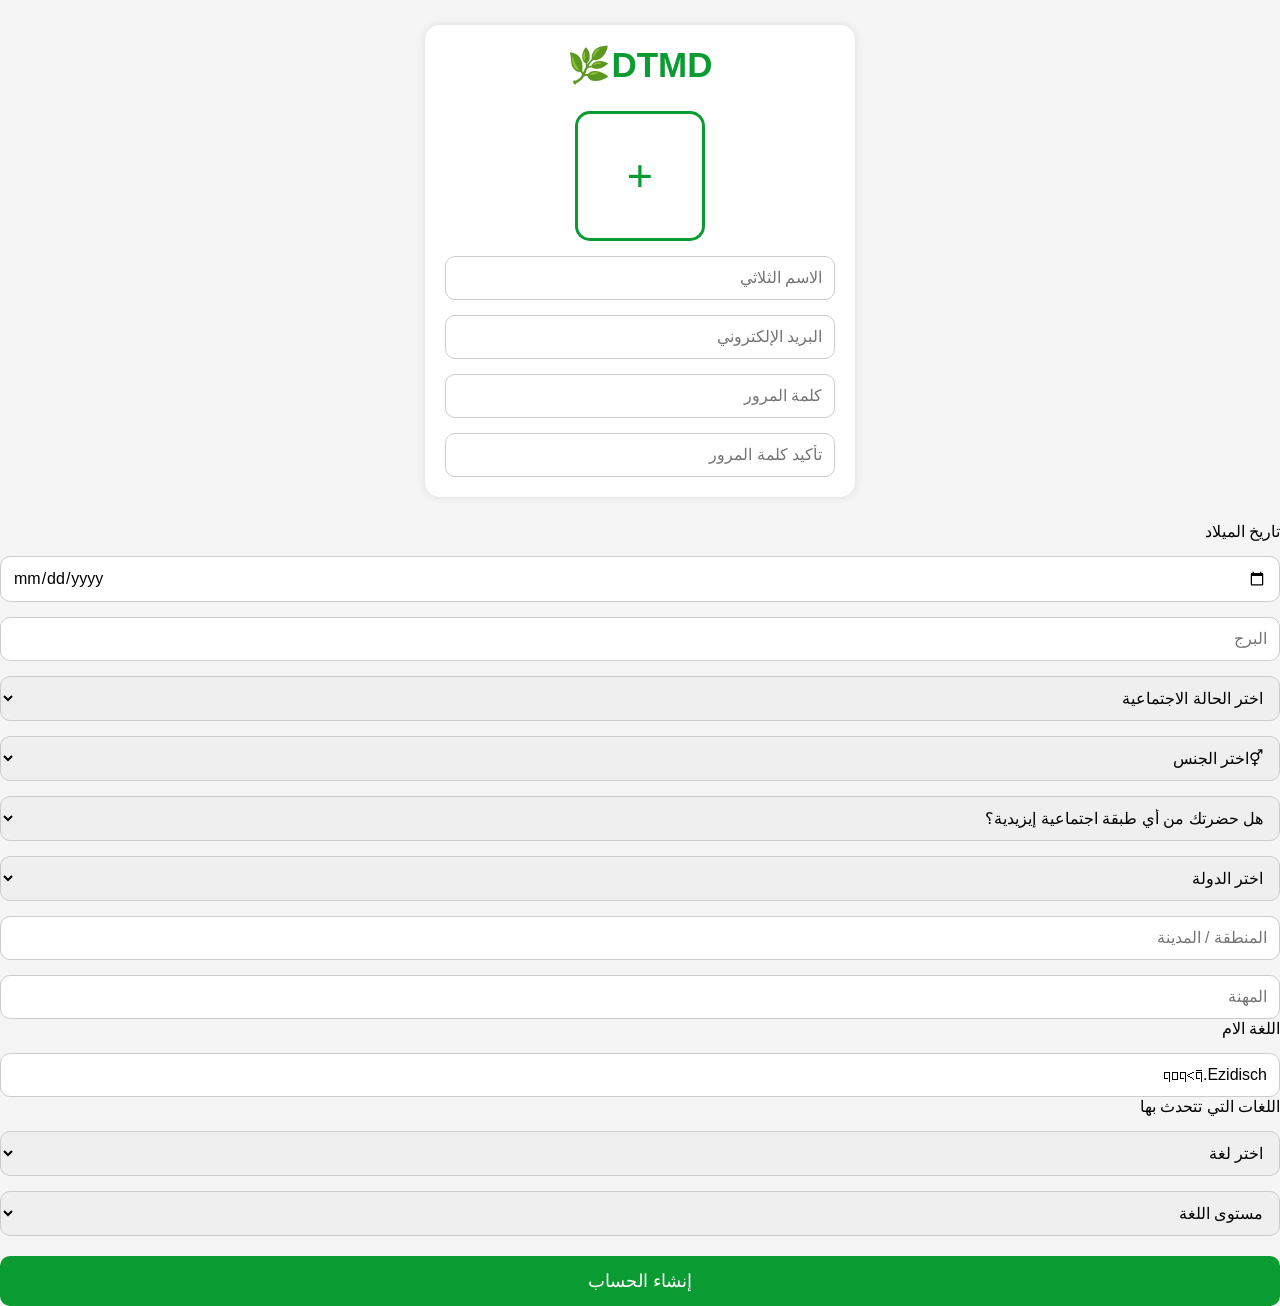
==== index.html @ 59852338 "Add files via upload" ====
<!DOCTYPE html>
<html lang="ar" dir="rtl">
<head>
<meta charset="UTF-8">
<meta name="viewport" content="width=device-width, initial-scale=1.0">

<title>DTMD🌿</title>

<style>
*{
margin:0;
padding:0;
box-sizing:border-box;
font-family:Tahoma,sans-serif;
}

body{
background:#f5f5f5;
}

.container{
width:95%;
max-width:430px;
margin:25px auto;
background:#fff;
padding:20px;
border-radius:15px;
box-shadow:0 0 10px rgba(0,0,0,.1);
}

.logo{
text-align:center;
font-size:35px;
font-weight:bold;
color:#0a9b32;
margin-bottom:25px;
}

.image-box{
width:130px;
height:130px;
margin:auto;
border:3px solid #0a9b32;
border-radius:15px;
display:flex;
align-items:center;
justify-content:center;
cursor:pointer;
overflow:hidden;
}

.image-box img{
width:100%;
height:100%;
object-fit:cover;
display:none;
}

.image-box span{
font-size:45px;
color:#0a9b32;
}

input,select{
width:100%;
padding:12px;
margin-top:15px;
border:1px solid #ccc;
border-radius:10px;
font-size:16px;
}

button{
width:100%;
margin-top:20px;
padding:14px;
background:#0a9b32;
color:#fff;
border:none;
border-radius:10px;
font-size:18px;
cursor:pointer;
}
</style>
</head>

<body>

<div class="container">

<div class="logo">DTMD🌿</div>

<label class="image-box" for="photo">
<img id="preview">
<span id="plus">+</span>
</label>

<input type="file" id="photo" accept="image/*" hidden>

<input type="text" placeholder="الاسم الثلاثي">

<input type="email" placeholder="البريد الإلكتروني">

<input type="password" placeholder="كلمة المرور">

<input type="password" placeholder="تأكيد كلمة المرور">

</div>

<script>
photo.onchange=function(){
const file=this.files[0];
if(file){
preview.src=URL.createObjectURL(file);
preview.style.display="block";
plus.style.display="none";
}
}
</script>
تاريخ الميلاد
</body>
</html>
<input type="date" id="birth">

<input type="text" id="zodiac" placeholder="البرج" readonly>

<select>
<option selected disabled>اختر الحالة الاجتماعية</option>
<option>أعزب</option>
<option>متزوج</option>
</select>

<select>
<option selected disabled>⚥اختر الجنس</option>
<option>ذكر♂</option>
<option>أنثى♀</option>
</select>

<select>
<option selected disabled>هل حضرتك من أي طبقة اجتماعية إيزيدية؟</option>
<option>مريد</option>
<option>شيخ</option>
<option>بير</option>
</select>

<script>
birth.onchange=function(){

let d=new Date(this.value);

let day=d.getDate();

let month=d.getMonth()+1;

let zodiac="";

if((month==3&&day>=21)||(month==4&&day<=19)) zodiac="الحمل";
else if((month==4&&day>=20)||(month==5&&day<=20)) zodiac="الثور";
else if((month==5&&day>=21)||(month==6&&day<=20)) zodiac="الجوزاء";
else if((month==6&&day>=21)||(month==7&&day<=22)) zodiac="السرطان";
else if((month==7&&day>=23)||(month==8&&day<=22)) zodiac="الأسد";
else if((month==8&&day>=23)||(month==9&&day<=22)) zodiac="العذراء";
else if((month==9&&day>=23)||(month==10&&day<=22)) zodiac="الميزان";
else if((month==10&&day>=23)||(month==11&&day<=21)) zodiac="العقرب";
else if((month==11&&day>=22)||(month==12&&day<=21)) zodiac="القوس";
else if((month==12&&day>=22)||(month==1&&day<=19)) zodiac="الجدي";
else if((month==1&&day>=20)||(month==2&&day<=18)) zodiac="الدلو";
else zodiac="الحوت";

document.getElementById("zodiac").value=zodiac;

}
</script>
<select id="country">
<option selected disabled>اختر الدولة</option>
<option>ألمانيا</option>
<option>العراق</option>
<option>سوريا</option>
<option>تركيا</option>
<option>إسبانيا</option>
<option>فرنسا</option>
<option>هولندا</option>
<option>بلجيكا</option>
<option>السويد</option>
<option>النمسا</option>
<option>سويسرا</option>
<option>الدنمارك</option>
<option>النرويج</option>
<option>فنلندا</option>
<option>بريطانيا</option>
<option>أمريكا</option>
<option>كندا</option>
<option>أستراليا</option>
</select>

<input type="text" id="region" placeholder="المنطقة / المدينة">

<input type="text" id="job" placeholder="المهنة">
اللغة الام
<input type="text" value="Ezidisch.𐺩𐺏𐺨𐺋𐺨" readonly>

<label>اللغات التي تتحدث بها</label>

<select id="language">
<option selected disabled>اختر لغة</option>
<option>العربية</option>
<option>Hindi</option>
<option>Deutsch</option>
<option>English</option>
<option>Español</option>
<option>Français</option>
<option>Türkçe</option>
<option>Русский</option>
<option>Italiano</option>
<option>Português</option>
<option>Nederlands</option>
<option>Svenska</option>
</select>


<select id="level">
<option selected disabled>مستوى اللغة</option>
<option>مبتدئ</option>
<option>متوسط</option>
<option>جيد جداً</option>
<option>ممتاز</option>
</select>

<button id="register">إنشاء الحساب</button>
<script>

document.getElementById("register").onclick = function () {

let photo = document.getElementById("photo").files.length;

let name = document.querySelector('input[type="text"]').value.trim();

let email = document.querySelector('input[type="email"]').value.trim();

let pass = document.querySelectorAll('input[type="password"]')[0].value;

let pass2 = document.querySelectorAll('input[type="password"]')[1].value;

if(photo==0){
alert("الرجاء اختيار صورة شخصية");
return;
}

if(name==""){
alert("الرجاء إدخال الاسم الثلاثي");
return;
}

if(email==""){
alert("الرجاء إدخال البريد الإلكتروني");
return;
}

if(pass==""){
alert("الرجاء إدخال كلمة المرور");
return;
}

if(pass2==""){
alert("الرجاء تأكيد كلمة المرور");
return;
}

if(pass!=pass2){
alert("كلمتا المرور غير متطابقتين");
return;
}

let birth = document.getElementById("birth").value;

if(birth==""){
    alert("الرجاء اختيار تاريخ الميلاد");
    return;
}

let social = document.querySelectorAll("select")[0].value;

if(social=="اختر الحالة الاجتماعية"){
    alert("الرجاء اختيار الحالة الاجتماعية");
    return;
}

let gender = document.querySelectorAll("select")[1].value;

if(gender=="اختر الجنس"){
    alert("الرجاء اختيار الجنس");
    return;
}

let ezidiClass = document.querySelectorAll("select")[2].value;

if(ezidiClass=="هل حضرتك من أي طبقة اجتماعية إيزيدية؟"){
    alert("الرجاء اختيار الطبقة الاجتماعية الإيزيدية");
    return;
}

let country = document.getElementById("country").value;

if(country=="اختر الدولة"){
    alert("الرجاء اختيار الدولة");
    return;
}

let region = document.getElementById("region").value.trim();

if(region==""){
    alert("الرجاء إدخال المنطقة");
    return;
}

let job = document.getElementById("job").value.trim();

if(job==""){
    alert("الرجاء إدخال المهنة");
    return;
}

let language = document.getElementById("language").value;

if(language=="" || language=="اختر لغة"){
    alert("الرجاء اختيار لغة");
    return;
}

let level = document.getElementById("level").value;

if(level=="مستوى اللغة"){
    alert("الرجاء اختيار مستوى اللغة");
    return;
}

window.location.href = "home.html";

}

</script>
<script>

document.getElementById("fullname").innerText =
localStorage.getItem("fullname") || "الاسم الثلاثي";

document.getElementById("username").innerText =
"@" + (localStorage.getItem("username") || "username");

document.getElementById("birth").innerText =
localStorage.getItem("birth") || "--";

document.getElementById("zodiac").innerText =
localStorage.getItem("zodiac") || "--";

document.getElementById("gender").innerText =
localStorage.getItem("gender") || "--";

document.getElementById("social").innerText =
localStorage.getItem("social") || "--";

document.getElementById("ezidi").innerText =
localStorage.getItem("ezidiClass") || "--";

document.getElementById("country").innerText =
localStorage.getItem("country") || "--";

document.getElementById("region").innerText =
localStorage.getItem("region") || "--";

document.getElementById("job").innerText =
localStorage.getItem("job") || "--";

document.getElementById("language").innerText =
localStorage.getItem("language") || "--";

document.getElementById("level").innerText =
localStorage.getItem("level") || "--";

</script>
</body>
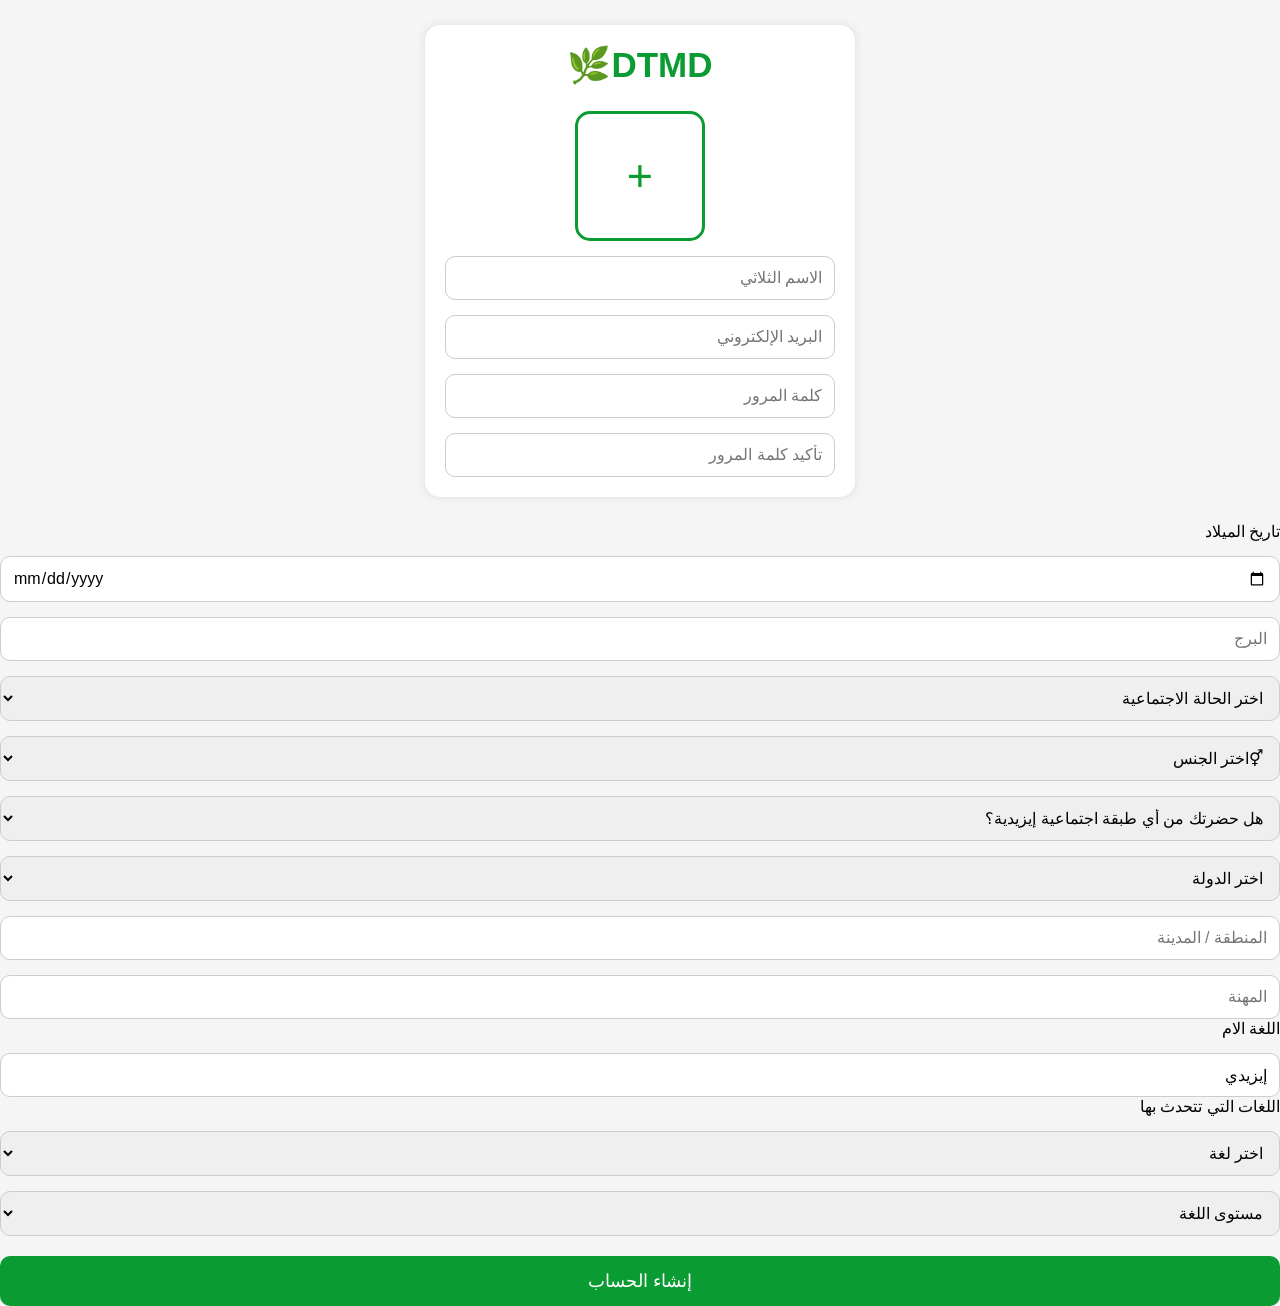
==== commit 98a2371f: "Update readonly input value to 'إيزيدي'" ====
--- a/index.html
+++ b/index.html
@@ -197,7 +197,7 @@
 
 <input type="text" id="job" placeholder="المهنة">
 اللغة الام
-<input type="text" value="Ezidisch.𐺩𐺏𐺨𐺋𐺨" readonly>
+<input type="text" value="إيزيدي" readonly>
 
 <label>اللغات التي تتحدث بها</label>
 
@@ -378,4 +378,4 @@
 localStorage.getItem("level") || "--";
 
 </script>
-</body>+</body>
